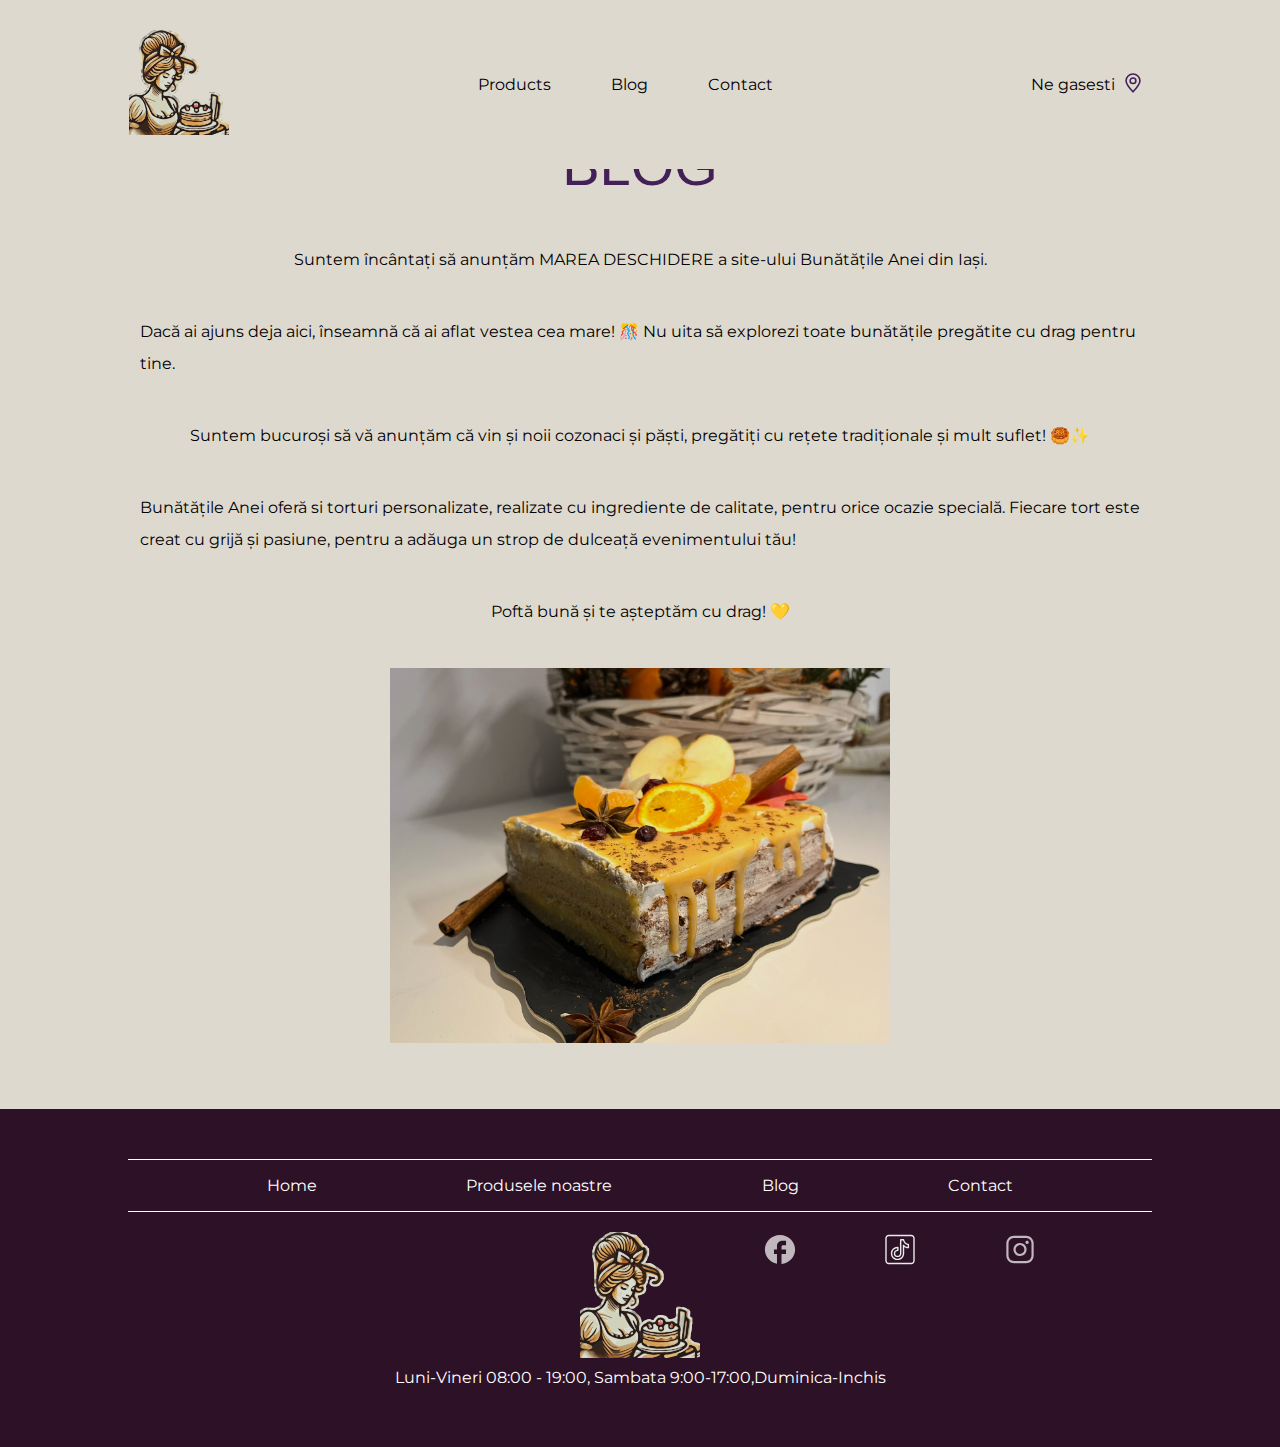
==== www.joy-bakery.cz/info/blog.html @ 8c1c08b9 "Add files via upload" ====
<!DOCTYPE html>
<html lang="en">

<!-- Mirrored from www.joy-bakery.cz/info/blog by HTTrack Website Copier/3.x [XR&CO'2014], Fri, 14 Mar 2025 14:01:10 GMT -->
<!-- Added by HTTrack --><meta http-equiv="content-type" content="text/html;charset=UTF-8" /><!-- /Added by HTTrack -->
<head>
    <meta charset="UTF-8">
    <meta http-equiv="X-UA-Compatible" content="IE=edge">
    <meta name="viewport" content="width=device-width, initial-scale=1.0">

    <link href="https://fonts.googleapis.com/css2?family=Work+Sans:wght@200;300;400;500;600&amp;display=swap" rel="stylesheet">

    
    <link rel="stylesheet" href="../css/admin.css">
    <link rel="stylesheet" href="../css/default.css">
    <link rel="stylesheet" href="../css/style.css">
    <link rel="stylesheet" href="../../use.typekit.net/yxl2vvh.css">



    <script src="../js/jquery-3.6.0.min.js"></script>
    <script src="../plugins/bootstrap/js/bootstrap.js"></script>
    <link rel="stylesheet" href="../plugins/font-awesome/css/font-awesome.min.css">

    <script src="../js/myScripts.js"></script>
    <script src="../js/modals.js"></script>
    <script src="../js/module_scripts.js"></script>
    <script src="../js/table_sort.js"></script>

    <title>Bunatatile Anei</title>

    <link rel="icon" type="image/x-icon" href="../images/uploads/image56f2.png?upload=favicon.ico">

    <!-- Google Tag Manager -->
<!--    <script>-->
<!--        (function(w, d, s, l, i) {-->
<!--            w[l] = w[l] || [];-->
<!--            w[l].push({-->
<!--                'gtm.start': new Date().getTime(),-->
<!--                event: 'gtm.js'-->
<!--            });-->
<!--            var f = d.getElementsByTagName(s)[0],-->
<!--                j = d.createElement(s),-->
<!--                dl = l != 'dataLayer' ? '&l=' + l: '';-->
<!--            j.async = true;-->
<!--            j.src = 'https://www.googletagmanager.com/gtm.js?id=' + i + dl;-->
<!--            f.parentNode.insertBefore(j, f);-->
<!--        })(window, document, 'script', 'dataLayer', 'GTM-WKP6TDM');-->
<!--    </script>-->
    <!-- End Google Tag Manager -->

</head>

    <body class="main-home">

    <div class="navigation-container navigation__wrapper">

        <div class="navigation f-row align-center" style="justify-content: space-around">
            <a id="nav-logo" href="../index.html"><img src="../images/uploads/image9419.svg?upload=logo.svg" alt="logo"></a>

            <img id="mobile-burger" class="pointer" src="../images/uploads/image3de4.svg?upload=burger.svg" alt="burger">



            <div class="main-navbar">
                <div class="main-navbar__wrapper">
                    <div class="links f-row align-center justify-center">

                        <div><a href="../products/categories_products.html" class="menu-link" data-link="1">Products</a></div>

                        <div><a href="blog.html" class="menu-link" data-link="2">Blog</a></div>
                        <!--<div><a href="delivery.html" class="menu-link" data-link="3">Delivery</a></div>-->
                                                <div class="d-none"><a href="career.html" class="menu-link d-none" data-link="4">Career</a></div>
                                                <div><a href="contact.html" class="menu-link" data-link="5">Contact</a></div>
                    </div>
                </div>
            </div>

            <div class="order-btn d-none">ORDER ONLINE</div>

            <div class="main-navbar">
                <div class="main-navbar__wrapper">
                    <a class="nav-map" href="find_us.html">Ne gasesti                        <div><img width="25" height="20" src="../images/uploads/imagef785.svg?upload=map-pin.svg" alt="map pin"></div>
                    </a>

                    <div data-id="language">
                        <!--<div class="pointer f-row align-center">En <span style="margin-left: 5px"><img width="12" height="9"
                                        src="../images/uploads/image5b91.svg?upload=arrow-down.svg" alt="arrow down"></span>
                        </div>

                        <div data-id="additional-languages" class="p-relative" style="display: none">
                            <div class="p-absolute">
                                <div class="pointer additional-language" style="margin-top: 5px;">Cz</div>-->
                            </div>
                        </div>
                    </div>

                    
                </div>
            </div>


        </div>

    <div class="p-relative">
        <div class="mobile-navbar" style="display: none">
            <div class="links">
                <div><a href="../products/categories_products.html">Products</a></div>
                <div><a href="blog.html">Blog</a></div>
                <!--<div><a href="delivery.html">Delivery</a></div>
                <div class="d-none"><a href="career.html" >Career</a></div>-->
                <div><a href="contact.html">Contact</a></div>
                <a class="map" href="find_us.html">Ne gasesti <svg width="12" height="16" viewBox="0 0 12 16" fill="none" xmlns="http://www.w3.org/2000/svg">
    <path fill-rule="evenodd" clip-rule="evenodd" d="M0 6C0 9.33593 2.66667 13.3333 6 15.9995C9.33333 13.3333 12 9.3137 12 6C12 2.68629 9.3137 0 6 0C2.6863 0 0 2.68629 0 6ZM6 0.666667C8.94553 0.666667 11.3333 3.05448 11.3333 6C11.3333 8.8111 9.14743 12.4642 5.99993 15.1358C2.8438 12.4588 0.666667 8.8251 0.666667 6C0.666667 3.05448 3.05447 0.666667 6 0.666667ZM6 8.66667C4.52723 8.66667 3.33333 7.47277 3.33333 6C3.33333 4.52723 4.52723 3.33333 6 3.33333C7.47277 3.33333 8.66667 4.52723 8.66667 6C8.66667 7.47277 7.47277 8.66667 6 8.66667ZM8 6C8 7.10457 7.10457 8 6 8C4.89543 8 4 7.10457 4 6C4 4.89543 4.89543 4 6 4C7.10457 4 8 4.89543 8 6Z" fill="black"/>
</svg></a>

                <div data-id="language">
                    <div class="f-row align-center" style="padding: 12px 10px;">En <span style="margin-left: 5px"><img width="12" height="9" src="../images/uploads/image5b91.svg?upload=arrow-down.svg" alt="arrow down"></span>
                    </div>
                    <div data-id="additional-languages" class="p-relative" style="display: none">
<!--                        <div class="p-absolute additional-languages__container">-->
                            <div class="pointer additional-language" style="margin-top: 5px; padding: 12px 10px">Cz</div>
<!--                        </div>-->
                    </div>
                </div>
            </div>
        </div>
    </div>


</div>

<script>
    $(window).scroll(function(){

        const $logo = $('#nav-logo');
        const $nav = $('.navigation');

        if($(window).width() > 480)
        {
            if($(window).scrollTop() > 0)
            {
                $logo.addClass('text__scale-down');
                $logo.removeClass('text__scale-up');
                $nav.addClass('nav__remove-padding');
            }else{
                $logo.removeClass('text__scale-down');
                $logo.addClass('text__scale-up');
                $nav.removeClass('nav__remove-padding');
            }
        }


    })

    highlightLink();
</script>

    <div class="f-grow">
        <section>
            <div class="p-relative">
                <div id="contentDiv">
                    <div class="main-container story-info__container main-container__pad">
    <div class="f-row justify-center">
        <h2 class="header__main">blog</h2>
    </div>



    <div class="story-info__wrapper" >
        <p>Suntem încântați să anunțăm MAREA DESCHIDERE a site-ului Bunătățile Anei din Iași. </p>
        <p>Dacă ai ajuns deja aici, înseamnă că ai aflat vestea cea mare! 🎊 Nu uita să explorezi toate bunătățile pregătite cu drag pentru tine.</p>
        <p>Suntem bucuroși să vă anunțăm că vin și noii cozonaci și păști, pregătiți cu rețete tradiționale și mult suflet! 🥮✨ </p>
        <p>Bunătățile Anei oferă si torturi personalizate, realizate cu ingrediente de calitate, pentru orice ocazie specială. Fiecare tort este creat cu grijă și pasiune, pentru a adăuga un strop de dulceață evenimentului tău!</p>
        <p>Poftă bună și te așteptăm cu drag! 💛</p>

        <div class="img-wrapper">
            <img src="../images/uploads/imageee58.png?upload=bread-main.png" alt="bread">
        </div>


    </div>

</div>


                </div>

            </div>
        </section>

        <div data-modal="1"
     class="default-modal modal-info"
     id="default-modal"
     tabindex="-1"
     role="dialog"
     aria-labelledby="myModalLabel"
     aria-hidden="true"
     data-backdrop="static"
     data-keyboard="false"
     style="display: none">
    <div class="default-modal-dialog ">
        <div data-modal-content="1" class="default-modal-content" id="dafault-modalcontent">
        </div>
    </div>
</div>

    </div>

    <div class="main-container footer text__center">
    <div class="wrapper">
        <div class="f-row align-center links" style="justify-content: space-around">
            <div><a href="../index.html">Home</a></div>
            <div><a href="../products/categories_products.html">Produsele noastre</a></div>
            <!--<div><a href="delivery.html">Order Online</a></div>-->
            <div><a href="blog.html">Blog</a></div>
            <div><a href="contact.html">Contact</a></div>
        </div>
    </div>

    <div class="f-row justify-center logo-wrapper p-relative">
        <img src="../images/uploads/image214a.svg?upload=logo-yellow.svg" alt="logo">

        <div class="p-absolute f-row social-links">
            <a href="https://www.facebook.com/Joybakerycz"
               target="_blank"><img width="35" height="35" src="../images/uploads/image59f0.svg?upload=facebook-footer.svg" alt="facebook logo"></a>
               <a href="https://www.tiktok.com/@bunatatileanei" target="_blank">
                <img width="35" height="35" src="../images/uploads/icons9-tiktok.svg" alt="TikTok logo">
            </a>
            <a href="https://www.instagram.com/joybakerycz/" target="_blank"><img width="35" height="35" src="../images/uploads/image469b.svg?upload=instagram-footer.svg" alt="instagram logo"></a>
        </div>
    </div>

    <div class="f-row justify-center opening_hours" style="margin-top: 10px;">
        Luni-Vineri 08:00 - 19:00,
        Sambata 9:00-17:00,Duminica-Inchis</div>
</div>


    </body>
---- www.joy-bakery.cz/css/admin.css ----
/** reset default fa color for font-awesome **/

.fa-admin {
    color: black !important;
}

/** screen block **/
.sage-block {
    width: 100vw;
    height: 100vh;
    position: fixed;
    top: 0;
    left: 0;
    display: none;
    flex-flow: row nowrap;
    justify-content: center;
    align-items: center;
}

/** admin main **/

.admin-body {
    box-sizing: border-box;
    line-height: 1.2em;
    background-color: white;
    color: black;
}

/** header **/

.admin-title {
    text-transform: capitalize;
}

.admin-header__container {
    width: 100vw;
    height: 80px;
    display: flex;
    flex-flow: nowrap row;
    justify-content: space-between;
    align-items: center;
    margin: 0;
    padding: 10px 20px;
    border-bottom: 1px black solid;
}

.admin-header__box {
    height: 100%;
    width: 30%;
    position: relative;
}

.admin-header__menu-toggle {
    padding-top: 12px;
    font-size: 3.5rem;
}

.admin__home-icon {
    height: 90%;
    display: flex;
    flex-flow: nowrap row;
    justify-content: center;
    align-items: flex-end;

    /*text-align: center;*/
}

.admin-header__title {
    margin: 0 0 -5px 10px;
    padding: 0;
    line-height: initial;
    font-size: 1.4em;
    font-weight: bold;
}

.admin__home-icon > img {
    height: 100%;
    object-fit: contain;
}

.admin-header__user-box {
    text-align: right;
}

.admin-header__user-name {
    text-align: right;
    font-size: 1.2em;
    font-weight: bold;
}


.admin-main {
    display: flex;
}

/** side menu **/

.admin-side-menu {
    /*width: 40px;*/
    width: 250px;
    min-height: calc(100vh - 80px);
    position: relative;
    padding: 5px 10px;
    line-height: 1.6em;
    background-color: cadetblue;
    border-right: 1px solid black;
    transition: width 0.5s ease-out;
    overflow-y: auto;
}

.admin-menu-items {
    width: 230px;
    position: absolute;
    right: 0;
    padding: 0 20px 0 0;
}

.admin-menu-items>h4 {
    color: white;
}

.admin-menu-items>ul {
    margin-left: 20px;
}

.admin-menu-items ul, .admin-menu-items li {
    width: fit-content;
    position: relative;
    padding: 0;
}

.admin-menu-items li {
    padding: 0 0 0 10px;
}

.admin-menu__toggle {
    cursor: pointer;
    user-select: none;
}

.admin-menu__section-title {
    font-size: 1.1em;
    font-weight: bold;
}

.admin-menu__section-title--white {
    color: white;
}

.admin-menu__toggle-button {
    position: absolute;
    top: 5px;
    margin-left: 10px;
}

.admin-menu__toggle-content {
    height: 0;
    overflow-x: hidden;
}

/** content **/

.admin-content {
    width: calc(100% - 200px);
    display: flex;
    justify-content: center;
    padding: 10px;
}

.admin-content-display {
   width: 100%;
   display: flex;
   justify-content: center;
}

.admin-content__body {
    width: 100%;
    display: flex;
    flex-flow: column nowrap;
    align-items: center;
}

.admin-content__header {
    width: 100%;
}

.admin-content__main {
    width: 100%;
    overflow-y: auto;
    margin-bottom: 30px;
}

.admin-content__footer {
    width: 100%;
}

/** tables **/

.admin-table {
    width: 100%;
}

.admin-table>thead>tr>th {
    line-height: 1em;
    background-color: white;
}

.admin-table>thead>tr>th, .admin-table>tbody>tr>td {
    width: fit-content;
    padding: 2px;
    border-right: 1px solid white;
    border-bottom: 2px solid white;
}

.admin-table tbody>tr:nth-child(odd):not(.false-faded, .true-faded) {
    background-color: lightgrey;
}

.admin-table>tbody>tr>td.admin-table__title {
    background-color: white;
    border-bottom: 1px solid black
}

.admin-table--inner {
    width: 100%;
    background-color: white;
}

.admin-table--inner>thead>tr>th {
    text-align: center;
}

.admin-table--inner>thead>tr>th, .admin-table--inner>tbody>tr>td {
    padding: 5px;
    background-color: lightskyblue;
    border-right: 1px solid white;
}

.admin-table__postcode-list {
    width: 80px;
    max-height: 80px;
    overflow-y: auto;
}

.admin-table>tbody>tr>.admin-table__total-box {
    border-top: 1px solid black;
    border-bottom: 2px solid black;
}

/*.admin-form__settings-table>tbody>tr>td {*/
/*    display: flex;*/
/*    justify-content: center;*/
/*    align-items: center;*/
/*}*/

.admin-btn-holder {
    width: fit-content;
    height: 100%;
    display: grid;
    grid-template-columns: 1fr 1fr;
    align-items: center;
}

/** product display **/

.series-circle {
    width: 1em;
    height: 1em;
    display: inline-block;
    margin: 0.15em 5px -0.15em 0;
    border: 1px solid black;
    border-radius: 50%;
}

.admin-btn-small {
    width: 1.6em;
    height: 1.6em;
    display: flex;
    justify-content: center;
    align-items: center;
    border: 0;
    border-radius: 3px;
    margin: 2px;
}

.admin-btn-small-x {
    width: 1em;
    height: 1em;
}

.admin-btn-small--tool {
    background-color: lightskyblue;
}

.admin-btn-small--clock {
    background-color: gold;
}

.admin-btn-small--eye {
    background-color: lightgreen;
}

.admin-btn-small--user {
    background-color: lightpink;
}

.admin-btn-small--clock {
    background-color: lightyellow;
}

.admin-has-error {
    background-color: rgba(250, 95, 85, 0.5);
}

/** admin form **/

.admin-form__main {
    width: 100%;
    /*height: 100%;*/
    display: flex;
    flex-flow: row wrap;
}

.admin-form__input {
    margin: 0 10px 0 0;
}

.admin-form__section {
    width: 50%;
    min-height: fit-content;
    display: flex;
    flex-flow: column nowrap;
    padding: 5px;
}

.admin-form__section-40 {
    width: 40%;
}

.admin-form__section-60 {
    width: 60%;
}

.admin-form__section-80 {
    width: 80%;
}

.admin-form__section-100 {
    width: 100%;
}

.admin-form__section--details {
    border-left: 1px solid black;
}

.admin-form__input-section {
    margin: 5px 0;
}

.admin-form__input-section--horizontal {
    display: grid;
    grid-template-columns: 150px 1fr;
}

.admin-form__input-section--horizontal>p {
    color: black;
}

.admin-form__image-preview {
    width: 200px;
    height: 200px;
    display: flex;
    margin: auto;
    align-items: center;
    padding: 5px;
}

.admin-form__image-preview>figure>img {
    width: 90%;
    height: 90%;
    object-fit: contain;
}

.admin-form__image-preview>figure>figcaption {
    width: 100%;
    height: 100%;
    margin-top: -0.6em;
    background-color: rgba(0,0,0, 0.5);
    color: white;
    text-align: center;
    font-size: 0.6em;
}

.admin-form__top {
    width: 100%;
    display: flex;
    flex-flow: column nowrap;
    margin-bottom: 5px;
    padding: 5px 0;
    border-bottom: 1px solid black;
}

.admin-form__top--horizontal {
    flex-flow: row wrap;
    justify-content: space-evenly;
    padding: 5px;
}

.admin-form__bottom {
    width: 100%;
    display: flex;
    flex-flow: column nowrap;
    margin-top: 5px;
    padding: 5px 0;
    border-top: 1px solid black;
}

.admin-form__bottom--horizontal {
    flex-flow: row wrap;
    justify-content: space-evenly;
    align-items: center;
    padding: 5px;
}

.admin-form__btn-group {
    width: fit-content;
    display: flex;
    align-items: center;
 }

.admin-form__btn {
    width: fit-content;
    height: fit-content;
    position: relative;
    margin: 3px;
    padding: 5px 5px 3px 5px;
    border: 1px solid black;
    border-radius: 3px;
    white-space: nowrap;
    color: black;
}

.admin-form__btn--list {
    width: 95%;
}

.admin-form__btn-icon {
    width: fit-content;
    position: relative;
    margin: 3px;
    padding: 5px 25px 3px 5px;
    border: none;
    border-radius: 3px;
    color: white;
}

.admin-form__btn-check {
    position: absolute;
    top: 6px;
    right: 5px;
}

.admin-form__btn-span {
    margin: 4px 0;
    padding: 2px 0;
}

.admin-form__btn--bottom {
    border-top: black dotted 1px;
}

.admin-horizontal-btn-list  {
    width: 100%;
    height: 400px;
    margin: 0;
    padding: 0;
    background: #fff;
    border: 1px solid #eee;
    overflow-y: auto;
}

.admin-horizontal-btn-list--short {
    height: 200px;
}

.admin-horizontal-btn-list--long {
    height: 693px;
}

.admin-horizontal-btn-list--fitted {
    height: fit-content;
    max-height: 200px;
}

#available-postcodes-list>button>span.admin-form__btn-span, #assigned-postcodes-list>button>span.admin-form__btn-span,
#available-postcodes-list>button>span.admin-form__btn-span, #available-areas-list>button>span.admin-form__btn-span, #available-regions-list>button>span.admin-form__btn-span {
    font-size: 0.6em;
}

.admin-form__product-display {
    height: 80px;
    overflow-y: auto;
    color: black;
}

.admin-form__bundle-description {
    width: 100%;
    height: 200px;

}

.admin-form__region_display {
    width: 100%;
    height: fit-content;
    max-height: 200px;
    display: flex;
    flex-flow: row wrap;
    gap: 3px;
    margin: 5px 0;
    overflow-y: auto;
}

.admin-form__region {
    width: 100px;
    height: 70px;
    display: grid;
    grid-template-columns: 80% 20%;
    align-items: center;
    border: 1px solid black;
    border-radius: 5px;
    padding: 3px;
}

.admin-horizontal-btn-list::-webkit-scrollbar, .admin-form__region_display::-webkit-scrollbar, .admin-table__postcode-list::-webkit-scrollbar {
    width: 5px;
    background-color: #eee;
}

.admin-horizontal-btn-list::-webkit-scrollbar-thumb, .admin-form__region_display::-webkit-scrollbar-thumb,
.admin-table__postcode-list::-webkit-scrollbar-thumb {
    background-color: #888;
    border: 0 solid #555555;
}

.admin-horizontal-btn-list::-webkit-scrollbar-track, .admin-form__region_display::-webkit-scrollbar-track, .admin-table__postcode-list::-webkit-scrollbar-track {
    -webkit-box-shadow: inset 0 0 1px rgb(0 0 0 / 30%);
    background-color: #ccc;
}


/* calendar stuff */

.admin-calendar__main {
    width: 100%;
    display: grid;
    grid-template-columns: repeat(7, 1fr);
    gap: 4px;
}

.admin-calendar__main--small {
    width: fit-content;
    gap: 1px;
}

.admin-calendar__day {
    height: 230px;
    display: grid;
    grid-template-rows: 15% 68% 17%;
    position: relative;
    padding: 5px;
    border: 1px solid black;
    border-radius: 15px;
}

.admin-calendar__day--blocked {
    cursor: not-allowed;
    background-color: rgba(246, 246, 246, 1);
    opacity: 0.5;
}

.admin-calendar__day-main {
    width: 100%;

}

.admin-calendar__day--empty {
    cursor: not-allowed;
    border: none;
    background-color: rgba(255,255,255,0);
}

.weekend-day {
    background-color: rgba(255, 238, 142, 0.2);
}

.admin-timeslots__select-label {
    margin: 0 5px;
    padding: 0;
}

.admin-timeslot__holder {
    width: 100%;
    height: fit-content;
    overflow-x: auto;
}

.admin-timeslots__holder--centered {
    display: flex;
    justify-content: center;
}

.admin-timeslots__container {
    width: fit-content;
    display: flex;
    flex-flow: row;
    justify-content: left;
    gap: 5px;
}

.admin-timeslots__container--tall {
    height: max-content;
}

.admin-timeslots__timeslot {
    width: 66px;
    height: 90px;
    display: flex;
    flex-flow: column nowrap;
    justify-content: space-between;
    align-content: space-between;
    padding: 3px;
    border: 1px solid black;
    border-radius: 5px;
}

.admin-timeslots__timeslot--fitted {
    width: fit-content;
    border: none;
}

.admin-timeslots__timeslot--narrow {
    width: 40px;
    border: none;
}

.admin-timeslot__title {
    width: fit-content;
    margin: 0;
    padding: 0;
    font-size: 0.9em;
}

.admin-timeslots__bottom {
    width: 100%;
    display: flex;
    justify-content: space-between;
    align-items: center;
}

.admin-timeslots__available-slots {
    width: 100%;
    height: 30px;
    display: flex;
    justify-content: center;
    align-items: center;
    border-radius: 5px;
}

.admin-timeslots__btn-holder {
    display: flex;
    justify-content: space-between;
    align-items: center;
}

.admin-timeslots__btn-holder--vertical {
    width: fit-content;
    flex-flow: column nowrap;
}

.admin-timeslots__slot-display {

}

/* modal-pop-up */

.admin-modal {
    width: 500px;
    height: fit-content;
    padding: 5px;
}

.admin-modal--wide {
    width: max-content;
    max-width: 650px;
}

/* other */

.overflow-y-200 {
    height: 200px;
    overflow-y: scroll;
}

.overflow-y-400 {
    height: 400px;
    overflow-y: scroll;
}

.true {
    background-color: blue;
}

.true-faded {
    background-color: rgba(0, 0, 255, 0.3);
}

.false {
    background-color: red;
}

.false-faded {
    background-color: rgba(255, 0, 0, 0.3);
}

.highlight-faded {
    background-color: rgba(224, 142, 11, 0.3);
}

.admin-timeslots__used-slots-btn {
    width: 18px;
    background-color: white;
    font-size: 0.9em;
}

/** general **/

.admin-info__line {
    margin: 1px 0;
}

.active{
    background: blue;
}

.passive{
    background: red;
}

.warning-msg{
    color: crimson;
}
---- www.joy-bakery.cz/css/default.css ----
/***    DEFAULT    ***/
.text__center{
    text-align: center;
}

.f-row{
    display: flex;
    flex-flow: row nowrap;
}

.f-column{
    display: flex;
    flex-flow: column nowrap;
}

.justify-center{
    justify-content: center;
}
.justify-start{
    justify-content: flex-start;
}
.justify-end{
    justify-content: flex-end;
}
.justify-between{
    justify-content: space-between;
}

.align-center{
    align-items: center;
}
.align-start{
    align-items: flex-start;
}

.align-end{
    align-items: flex-end;
}

.f-grow{
    flex-grow: 1;
}

.g-row__auto-fit{
    display: grid;
    grid-template-columns: repeat(auto-fit, minmax(117px,1fr));
    /*grid-template-columns: 1fr 1fr 1fr 1fr;*/
    /*grid-gap: 10px;*/
}

.g-col-4{
    display: grid;
    grid-template-columns: 1fr 1fr 1fr 1fr;
}

.g-col-3{
    display: grid;
    grid-template-columns: 1fr 2fr 1fr;
}
.product-grid.g-row__auto-fit{
    grid-template-columns: repeat(auto-fit, minmax(250px,1fr));
}

.g-justify-center{
    justify-items: center;
}

.p-absolute{
    position: absolute;
}

.p-relative{
    position: relative;
}

.top-center{
    top: 0;
    left: 50%;
    transform: translateX(-50%);
}
.top-middle{
    top: 50%;
    transform: translateY(-50%);
}

.main-container{
    max-width: 1240px;
    margin: 0 auto;
}

.container__center{
    margin: 0 auto;
}

.container__wrapper{
    width: 90%;
    margin: 0 auto;
}

.d-none{
    display: none;
}

.pad__primary{
    padding: 10px;
}

.pad-left__primary
{
    padding-left: 10px;
}

.mar-tb__primary{
    margin: 1rem 0;
}

.pointer{
    cursor: pointer;
}
---- www.joy-bakery.cz/css/style.css ----
:root{
    --main-bg: #DED9CF;
    --footer-bg: #2D1227;
    --purple-secondary: #442058;

    --font-work-sans: 'Work Sans', sans-serif;
}

*,
*::before,
*::after{
    box-sizing: border-box;
    margin: 0;
    padding: 0;
}

@font-face{
    font-family: montserrat;
    src: url('fonts/Montserrat/Montserrat-VariableFont_wght.ttf') format('truetype');
}

body{
    /*background: var(--main-bg);*/
    background: #000000;
    font-family: montserrat, serif;
    min-height: 100vh;
    /*display: flex;*/
    flex-direction: column;
    justify-content: space-between;
}

img{
    width: 100%;
}

a{
    text-decoration: none;
    color: #000000;
}

.navigation-container{
    max-width: 1320px;
    margin: 0 auto;
}

.main-bg{
    background: var(--main-bg);
}
.main-container{
    max-width: 1320px;
    margin: 0 auto;
    background: var(--main-bg);
}

.main-container__pad{
    padding: 7rem 2rem 2rem;
}

.main-container__pad__contact{
    padding: 10rem 2rem 2rem;
}

.main-navbar{
    display: none;
}
.main-column{
    padding: 0 1rem;
}

.logo-wrapper img{
    width: 120px;
}

.additional-languages__container{
    background: var(--main-bg);
}
.footer{
    background: var(--footer-bg);
    width: 100%;
    padding-bottom: 50px;
}

.footer div.wrapper{
    display: inline-block;
    width: 80%;
    margin: 0 auto;
    margin-top: 50px;
    margin-bottom: 20px;
}

.footer div.links {
    color: #ffffff;
    font-family: montserrat, serif;
    font-weight: 400;
    padding: 1rem 4rem;
    border-top: 0.5px solid white;
    border-bottom: 0.5px solid white;
}

.footer div.links a{
    color: #ffffff;
    font-size: 1rem;
    font-family: montserrat, serif;
    font-weight: 400;
    text-decoration: none;
}

.navigation__wrapper{
    z-index: 40;
    /*position: sticky;*/
    /*align-self: flex-start;*/
    position: fixed;
    top: 0;
    left: 0;
    right: 0;
    /*background: var(--main-bg);*/
    width: 100%;
}
.navigation{
    padding: 30px 20px;
    /*background: var(--main-bg);*/
    background: transparent;
    transition: padding .3s ease;
}

.navigation div.links div{
    margin: 10px 20px;
}

.navigation div.links a,
.navigation a.nav-map,
.mobile-navbar div.links a{
    text-decoration: none;
    color: #000000;
    font-family: montserrat, serif;
    padding: 12px 10px;
}

.navigation div.links a:hover{
    background: var(--purple-secondary);
    color: #ffffff;
    border-radius: 15px;
}

.navigation a.nav-map:hover{
    border: 1px solid var(--purple-secondary);
    background: var(--main-bg);
    border-radius: 15px;
}

.nav-map{
    display: flex;
    justify-content: center;
    align-items: center;
    gap: 10px;
}

.main-navbar__wrapper {
    display: flex;
    flex-flow: row wrap;
    align-items: center;
    justify-content: center;
}

a.order-btn{
    display: inline-block;
}

.order-btn{
    border: 1px solid #000000;
    border-radius: 15px;
    padding: 15px 25px;
    background: var(--main-bg);
}

.order-btn a{
    text-decoration: none;
    color: #000000;
}

.header__main{
    font-family: "marvin-round", sans-serif;
    font-weight: 400;
    font-style: normal;
    font-variant: all-small-caps;
    color: #442058;
    font-size: 5rem;
}

.contact h2.header__main{
    margin-bottom: 2.5rem;
}

.header__secondary{
    font-family: var(--font-work-sans);
    font-weight: 200;
    font-size: 3rem;
}
.header__sneak{
    font-family: var(--font-work-sans);
    font-weight: 200;
    font-size: 3rem;
    margin: 2rem 0;
}
.section-text__par{
    font-family: montserrat, serif;
    font-weight: 300;
    line-height: 2.5rem;
}

.section-gap__main{
    margin-bottom: 7rem;
}

.section-divide__main{
    padding: 6em 0 0;
}

.row-divide__main-bottom{
    margin-bottom: 2rem;
}

.row-divide__main-top{
    margin-top: 2rem;
}

.fit-content{
    display: inline-block;
}

.social-links{
    top: 0;
    right: 200px;
}

.upper-decor{
    border-top: 1px solid #000000;
    padding: 10px 20px;
}
.category-wrapper h3{
    font-family: var(--font-work-sans);
    font-weight: 300;
    margin: 30px 0 ;
}

.category-wrapper h4{
    font-weight: 400;
    font-size: 1.2rem;
    margin: 20px 0;
}

.category-wrapper p{
    font-size: .9rem;
}

.product-grid{
    display: grid;
    grid-template-rows: 1fr 1fr;
    grid-template-columns: 380px 380px;
    grid-gap: 20px 20px;
    justify-content: center;
}
.product-card__primary{
    width: 250px;
    min-width: 200px;
}

.product-card__primary img{
    height: 100%;
}

.products-layout{
    gap: 20px;
}

.text__side > p{
    font-family: montserrat, serif;

}
.welcome__container{
    width: 100%;
    max-width: 1320px;
    background: var(--main-bg);
    background-image: url(../images/uploads/image87d9.png?upload=bread-background.png);
    background-repeat: no-repeat;
    background-position: center;
    height: 400px;
    padding: 30px 0;
}
.welcome__container h4{
    font-family: var(--font-work-sans);
    font-weight: 300;
    font-size: 2.6rem;
    color: var(--purple-secondary);
}

.grid-sneak-peak__side{
    display: grid;
    grid-template-rows: 1fr 2fr;
    grid-template-columns: 1fr 1fr 2fr;
    grid-gap: 20px 30px ;
    grid-template-areas:
            "nada small side"
            "bottom bottom side"
    ;
}

.sneak-peak__empty{
    grid-area: nada;
}

.sneak-peak__small{
    grid-area: small;
}

.sneak-peak__side{
    grid-area: side;

}

.sneak-peak__side img{
    height: 100%;
}

.sneak-peak__bottom{
    grid-area: bottom;
}

.grid-sneak-peak__bottom{
    margin-top: 30px;
    display: grid;
    grid-template-columns: 2fr 1fr;
    /*width: 100%;*/
    height: 200px;
    overflow: hidden;
    grid-gap: 20px 30px ;
}
.sneak-peek span.header__secondary{
    font-size: 2rem;
}

.sneak-peek__container{
    padding-bottom: 3rem;
}

.grid-sneak-peek__all{
    display: grid;
    grid-template-rows: 150px 200px 300px;
    grid-template-columns: 2fr 1fr 1fr 300px;
    grid-gap: 20px 30px ;
    grid-template-areas:
            "text nada small side"
            "text bigger bigger side"
            "bottom bottom bottom sidebottom"
}
.grid-sneak-peak__pictures{
    display: grid;
    grid-template-rows: 300px 500px;
    grid-template-columns: 1fr 1fr 1fr;
    grid-gap: 20px 20px;
    grid-template-areas:
            "picture1 picture2 picture3"
            "picture4 picture4 picture5";
    margin: 2rem 0;
}

.sneak-peek__picture1{
    grid-area: picture1;
    overflow: hidden;
}

.sneak-peek__picture2{
    grid-area: picture2;
    overflow: hidden;
}

.sneak-peek__picture3{
    grid-area: picture3;
    overflow: hidden;
}

.sneak-peek__picture4{
    grid-area: picture4;
    overflow: hidden;
}

.sneak-peek__picture5{
    grid-area: picture5;
    overflow: hidden;
}

.sneak-peek__text{
    grid-area: text;
    overflow: hidden;
}

.sneak-peek__nada{
    grid-area: nada;
}

.sneak-peek__small{
    grid-area: small;
    overflow: hidden;
}

.sneak-peek__side{
    grid-area: side;
    overflow: hidden;
}

.sneak-peek__side img{
    height: 100%;
}

.sneak-peek__bigger{
    grid-area: bigger;
    overflow: hidden;
}

.sneak-peek__bottom{
    grid-area: bottom;
    overflow: hidden;
}

.sneak-peek__sidebottom{
    grid-area: sidebottom;
    overflow: hidden;
}

.sneak-peek__sidebottom img{
    grid-area: sidebottom;
    height: 100%;
}

.text__scale-down{
    transform: scale(0.7);
    transition: transform .3s ease;
}

.text__scale-up{
    transform: scale(1);
    transition: transform .3s ease;
}

.nav__remove-padding{
    padding: 0 20px;
    transition: padding .3s ease;
}

#mobile-burger{
    width: 40px;
}
.mobile-navbar{
    position: absolute;
    top: 0;
    right:0;
    background: var(--main-bg);
    width: 70%;
}
.mobile-navbar div.links > * {
    margin: 1rem 1rem 0 1rem;
}
.mobile-navbar div.links a{
    display: inline-block;
    padding-bottom: 1rem;
}
#nav-logo{
    width: 100px;
    /*padding-top: 20px;*/
}
.sneak-peek__text div.home-column{
    height: 100%;
}
.home__wrapper{
    gap: 2rem;
}
.home__wrapper div.home-column{
    gap: 2rem;
}

.contact-info{
    margin: 20px 0;
}
.contact-info p{
    margin: 10px 0;
}
.map-info{
    height: 400px;
    width: 600px;
}
.story-info__container{
    /*padding-bottom: 2rem;*/
}
.story-info__container h2{
    margin: 0 0 2.5rem;
}
.story-info__wrapper{
    display: flex;
    flex-flow: column nowrap;
    justify-content: center;
    align-items: center;
    margin: 0 auto;
    padding-bottom: 30px;
}

.story-info__wrapper p{
    line-height: 2;
}

.link-no-cursor{
    cursor: inherit;
}
.delivery-info{
    background: url('../images/uploads/image136c.png?upload=background_w_icons.png');
    background-repeat: no-repeat;
    background-position: center;
}

.delivery-info > div.header__secondary{
    color: var(--purple-secondary);
    font-weight: 400;
}

.delivery-info p.header{
    font-family: var(--font-work-sans);
    font-weight: 300;
    font-size: 2rem;
}

/*   LOGIN   */
#js_login{
    text-align: center;
    margin-top: 3rem;
}
.login input{
    outline: none;
    border: none;
    background: #FCFCFC;
    border-bottom: 1px solid rgba(206, 205, 205, 0.88);
    padding: 10px 2em;
    margin: 1em 0;
}

.login p.message{
    width: 80%;
    margin: 1em auto;
    font-size: 0.75rem;
}

.login button{
    font-size: 1.1rem;
    font-variant: all-small-caps;
}

.form-field__stretch input{
    width: 100%;
}
.underline-link{
    border-bottom: 0.5px solid #000000;
}

.product-grid div.card{
    transition: transform 1500ms;
    transform-style: preserve-3d;
}

.product-grid div.container{
    width: 100%;
    height: 400px;
    perspective: 900px;
    position: relative;
}
.product-grid div.container:hover > .card{
    /*cursor: pointer;*/
    transform: rotateY(180deg);
}
.card div.front,
.card div.back{
    position: absolute;
    width: 100%;
    height: 100%;
    backface-visibility: hidden;
}

.card div.back{
    transform: rotateY(180deg);
}

/*    MODALS    */
.default-modal{
    width: 100vw;
    height: 100vh;
    max-height: 100vh;
    position:fixed;
    top: 0;
    left: 0;
    background:rgba(0,0,0,0.5);
    z-index:1000;
    /*display: flex;*/
    /*justify-content: center;*/
    /*align-items: center;*/
}

.default-modal-dialog{
    background: #FFFFFF;
    min-width: 360px;
    max-width: 600px;
    min-height: 600px;
    display: flex;
    justify-content: center;
    /*align-items: center;*/
    padding: 20px 20px 20px;
    position: relative;
    top: 50%;
    left: 50%;
    transform: translate(-50%, -50%);
}

.default-modal-content{

}

.modal-box{
    position:fixed;
    top:0;
    left:0;
    background:rgba(0,0,0,0.5);
    width:100vw;
    height: 100vh;
    z-index:1000;
}

.modal-wrap{
    margin:0 auto;
    max-height: 90vh;
    /*overflow-y: scroll;*/
}

.modal-wrap-no-scroll{
    margin:0 auto;
    position: relative;
    top: 40%;
    left: 50%;
    transform: translate(-50%,-40%);
}

.nav-background{
    background: var(--main-bg);
    transition: background 250ms ease-in-out;
}

.opening_hours{
    margin-top: 10px;
    color: #FFFFFF;
    padding-bottom: 10px;
}

/*    MEDIA QUERIES    */

@media screen and (max-width: 480px) {

    /*.navigation__wrapper{*/
    /*    padding-top: 20px;*/
    /*}*/
    .main-container{
        padding: 0 15px;
    }
    .navigation{
        margin-top: 20px;
        padding: 0 10px 10px;
    }

    .product-grid{
        /*display: grid;*/
        /*grid-template-rows: 1fr 1fr;*/
        grid-template-columns: 150px 150px;
        /*grid-gap: 20px 20px;*/
        /*justify-content: center;*/
    }
    .product-grid div.container{
        height: 150px;
    }

    .grid-sneak-peek__all{
        /*display: grid;*/
        grid-template-rows: 300px 100px 150px 150px;
        grid-template-columns: 1fr 1fr 2fr;
        /*grid-gap: 20px 30px ;*/
        grid-template-areas:
            "text text text"
            "nada small side"
            "bigger bigger side"
            "bottom bottom sidebottom";
        justify-content: center;
    }

    .sneak-peek__text div.home-column{
        justify-content: center;
    }

    .header__secondary{
        font-size: 1.4rem;
        margin: 2rem 0;
    }

    .header__sneak{
        font-size: 1.4rem;
        margin: 1rem 0;
    }

    .home__wrapper{
        flex-flow: column-reverse wrap;
        gap: 2.5rem;
    }
    .home__wrapper div.home-column{
        gap: 2rem;
    }

    .home-img{
        height: 240px;
    }

    .home-img img{
        height: 100%;
    }
    .home-column{
        /*padding: 0 1rem;*/
    }
    .spacing-btn{
        margin-top: 1rem;
    }
    .upper-decor{
        padding: 10px 65px;
    }
    .section-divide__main{
        padding: 2rem 15px 0;
    }
    .delivery-info > div.header__secondary{
     padding: 0 10px;
    }
    .delivery-info p.header{
        font-size: 1rem;
    }
    .delivery-info div.wrapper{
        flex-flow: column nowrap;
    }

    .footer div.links a{
        font-size: .9rem;
    }
    .footer div.wrapper{
        width: 90%;
        margin-top: 30px;
    }
    .sneak-peek{
        display: flex;
        flex-direction: column;
    }
    .sneak-peek span.header__secondary{
        margin: .7rem;
    }
    .grid-sneak-peak__pictures{
        /*display: grid;*/
        grid-template-rows: 100px 150px;
        /*grid-template-columns: 1fr 1fr 1fr;*/
        grid-gap: 10px 10px;
        /*grid-template-areas:*/
        /*    "picture1 picture2 picture3"*/
        /*    "picture4 picture4 picture5";*/
        /*margin: 2rem 0;*/
    }

    .story-info__wrapper{
        /*min-width: 360px;*/
        gap: 20px;
        /*padding-right: 15px;*/
        /*padding-left: 15px;*/
        text-align: justify;
    }
    .sneak-peek__container{
        padding-bottom: 3rem;
    }

    .story-info__container{
        padding-top: 80px;
    }
    .contact{
        padding-top: 10rem;
    }
    .map-info{
        width: 90%;
    }

    .main-container__pad{
        padding: 10rem 2rem 2rem;
    }

}

@media screen and (min-width: 600px) {
    .main-column{
        width: 50%;
        padding: 0;
    }
    .main-navbar{
        display: block;
        /*flex-grow: 1;*/
    }

    #mobile-burger{
        display: none;
    }

    .delivery-info div.img-wrapper{
        width: 500px;
        margin-right: 5rem;
    }
    .story-info__wrapper{
        width: 550px;
        gap: 30px;

    }


}

@media screen and (max-width: 600px) {
    .product-grid{
        grid-template-columns: 150px 150px;
    }
    .product-grid div.container{
        height: 150px;
    }
}


@media screen and (min-width:600px) and (max-width: 820px)
{
    .product-grid{
        grid-template-columns: 250px 250px;
    }
    .product-grid div.container{
        height: 250px;
    }
}

@media screen and (max-width: 820px)
{
    .home__wrapper{
        flex-flow: column-reverse wrap;
        gap: 2.5rem;
    }

    .welcome__container{
        /*height: 300px;*/
        padding: 15px;
        padding-top: 5rem;
        text-align: center;
    }
    .welcome__container h4{
        font-size: 1.3rem;
    }

    .welcome__container > h2{
        text-align: center;
        margin-bottom: 2rem;
    }

    .header__main{
        font-size: 2.5rem;
        padding: 0 15px;
        line-height: 1;
    }
    .social-links{
        right: 0;
        justify-content: space-between;
        width: 100%;
    }
    .footer div.links{
        padding: 1rem 1rem;
    }


}

@media screen and (max-width: 1000px)
{
    .products-layout{
        flex-flow: row wrap;
    }
}

@media screen and (min-width: 1200px) {
    .story-info__wrapper{
        width: 1000px;
        gap: 40px;
    }
    .story-info__container div.img-wrapper{
        width: 500px;
    }
}
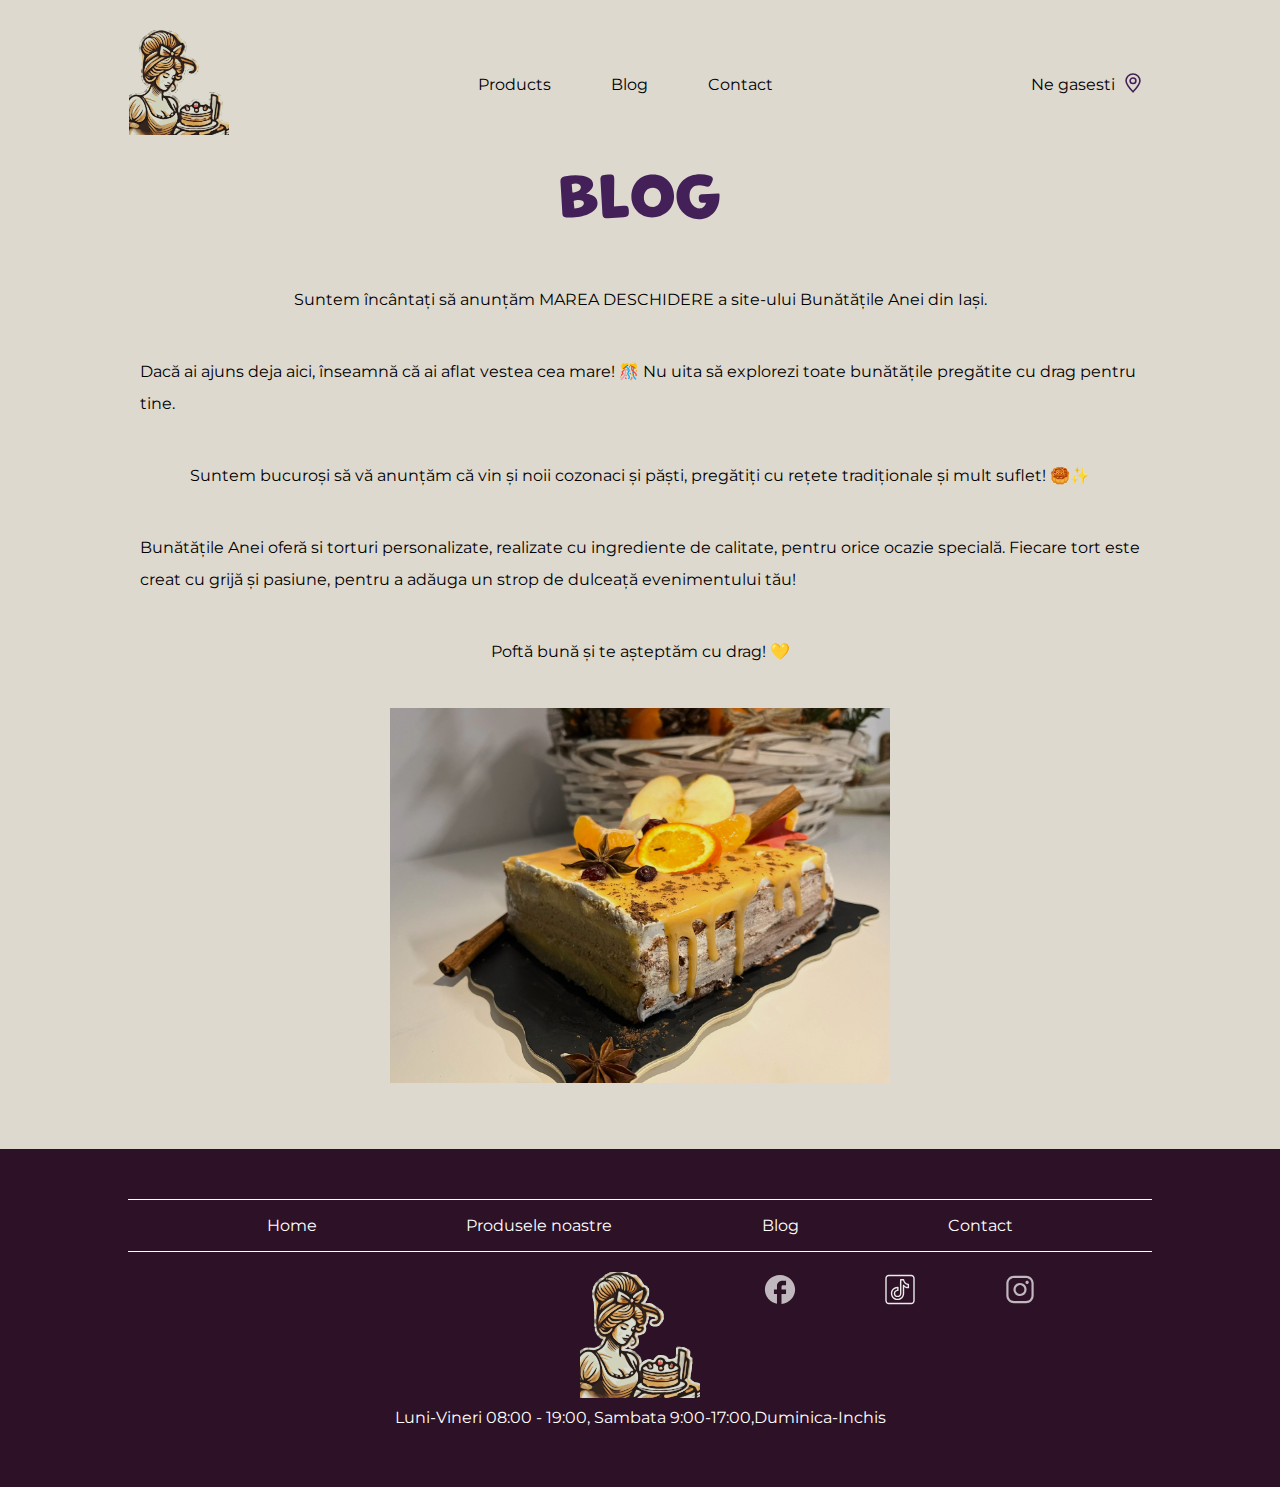
==== commit c199ad2d: "Update blog.html" ====
--- a/www.joy-bakery.cz/info/blog.html
+++ b/www.joy-bakery.cz/info/blog.html
@@ -5,7 +5,7 @@
 <html lang="en">
 
 <!-- Mirrored from www.joy-bakery.cz/info/blog by HTTrack Website Copier/3.x [XR&CO'2014], Fri, 14 Mar 2025 14:01:10 GMT -->
-<!-- Added by HTTrack --><meta http-equiv="content-type" content="text/html;charset=UTF-8" /><!-- /Added by HTTrack -->
+<!-- Added by HTTrack --><!-- /Added by HTTrack -->
 <head>
     <meta charset="UTF-8">
     <meta http-equiv="X-UA-Compatible" content="IE=edge">
--- a/use.typekit.net/yxl2vvh.css
+++ b/use.typekit.net/yxl2vvh.css
@@ -0,0 +1,22 @@
+/*
+ * The Typekit service used to deliver this font or fonts for use on websites
+ * is provided by Adobe and is subject to these Terms of Use
+ * http://www.adobe.com/products/eulas/tou_typekit. For font license
+ * information, see the list below.
+ *
+ * marvin-round:
+ *   - http://typekit.com/eulas/00000000000000007735cbea
+ *
+ * © 2009-2025 Adobe Systems Incorporated. All Rights Reserved.
+ */
+/*{"last_published":"2023-03-30 14:11:53 UTC"}*/
+
+@import url("../p.typekit.net/p9029.css?s=1&amp;k=yxl2vvh&amp;ht=tk&amp;f=43323&amp;a=136873405&amp;app=typekit&amp;e=css");
+
+@font-face {
+font-family:"marvin-round";
+src:url("af/c93b0b/00000000000000007735cbea/30/le196?primer=7cdcb44be4a7db8877ffa5c0007b8dd865b3bbc383831fe2ea177f62257a9191&amp;fvd=n4&amp;v=3") format("woff2"),url("af/c93b0b/00000000000000007735cbea/30/de196?primer=7cdcb44be4a7db8877ffa5c0007b8dd865b3bbc383831fe2ea177f62257a9191&amp;fvd=n4&amp;v=3") format("woff"),url("af/c93b0b/00000000000000007735cbea/30/ae196?primer=7cdcb44be4a7db8877ffa5c0007b8dd865b3bbc383831fe2ea177f62257a9191&amp;fvd=n4&amp;v=3") format("opentype");
+font-display:auto;font-style:normal;font-weight:400;font-stretch:normal;
+}
+
+.tk-marvin-round { font-family: "marvin-round",sans-serif; }
